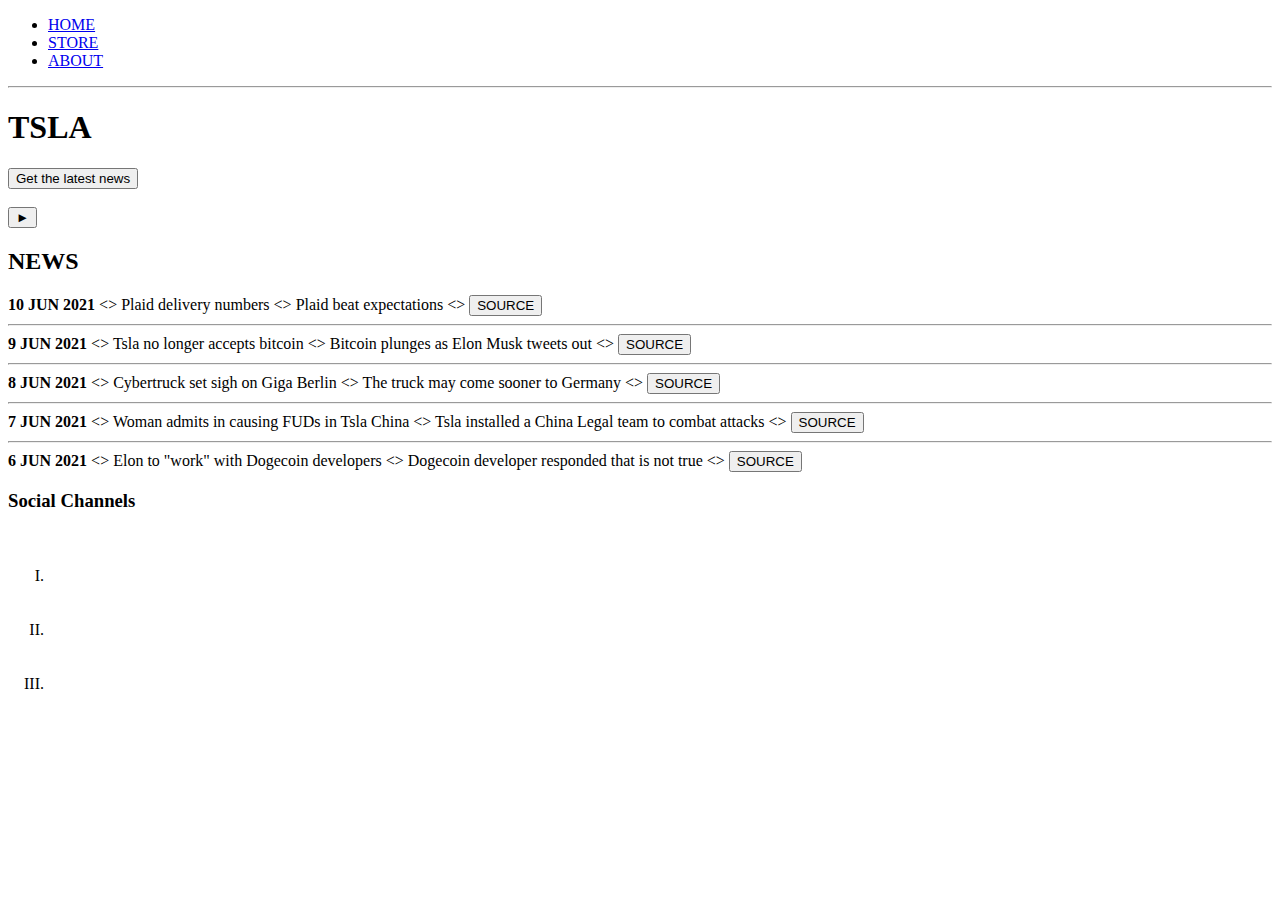
==== index.html @ 6aa06b43 "Initial commit" ====
<!DOCTYPE html>

<html>
    <head>
        <title>TSLA BLOG</title>
        <meta name="description" content="This is a blog on latest news of Tsla">
    </head>
        <style>
            ol.a {
                list-style-type: upper-roman;
         }
         </style>
    <body>
        <header>
            <nav>
                <ul>
                    <li><a href="index.html">HOME</a></li>
                    <li><a href="store.html">STORE</a></li>
                    <li><a href="about.html">ABOUT</a></li>
                </ul>
            </nav>
            <hr>
            <h1>TSLA</h1>
            <button type="button">Get the latest news</button>
            <br>
            <br>
            <!-- Todo: Find a background image -->
            <button>&#9658;</button>
        </header>
        <section>
            <h2>NEWS</h2>
            <div>
                <div>
                    <strong>10 JUN 2021</strong>
                    &lt;&gt;
                    <span>Plaid delivery numbers</span>
                    &lt;&gt;
                    <span>Plaid beat expectations</span>
                    &lt;&gt;
                    <button type="button">SOURCE</button>
                    <hr>
                </div>
                <div>
                    <strong>9 JUN 2021</strong>
                    &lt;&gt;
                    <span>Tsla no longer accepts bitcoin</span>
                    &lt;&gt;
                    <span>Bitcoin plunges as Elon Musk tweets out</span>
                    &lt;&gt;
                    <button type="button">SOURCE</button>
                    <hr>
                </div>
                <div>
                    <strong>8 JUN 2021</strong>
                    &lt;&gt;
                    <span>Cybertruck set sigh on Giga Berlin</span>
                    &lt;&gt;
                    <span>The truck may come sooner to Germany</span>
                    &lt;&gt;
                    <button type="button">SOURCE</button>
                    <hr>
                </div>
                <div>
                    <strong>7 JUN 2021</strong>
                    &lt;&gt;
                    <span>Woman admits in causing FUDs in Tsla China</span>
                    &lt;&gt;
                    <span>Tsla installed a China Legal team to combat attacks</span>
                    &lt;&gt;
                    <button type="button">SOURCE</button>
                    <hr>
                </div>
                <div>
                    <strong>6 JUN 2021</strong>
                    &lt;&gt;
                    <span>Elon to "work" with Dogecoin developers</span>
                    &lt;&gt;
                    <span>Dogecoin developer responded that is not true</span>
                    &lt;&gt;
                    <button type="button">SOURCE</button>
                </div>
            </div>
        </section>
    <footer>
        <h3>Social Channels</h3>
        <ol class = a>
            <li><a href="https://facebook.com" target="_blank"><img src="Images/facebook.png" width="50" height="50"></a></li>
            <li><a href="https://twitter.com" target="_blank"><img src="Images/twitter.png" width="50" height="50"></a></li>
            <li><a href="https://youtube.com" target="_blank"><img src="Images/youtube.png" width="50" height="50"></a></li>
        </ol>
    </footer>
        </body>
</html>
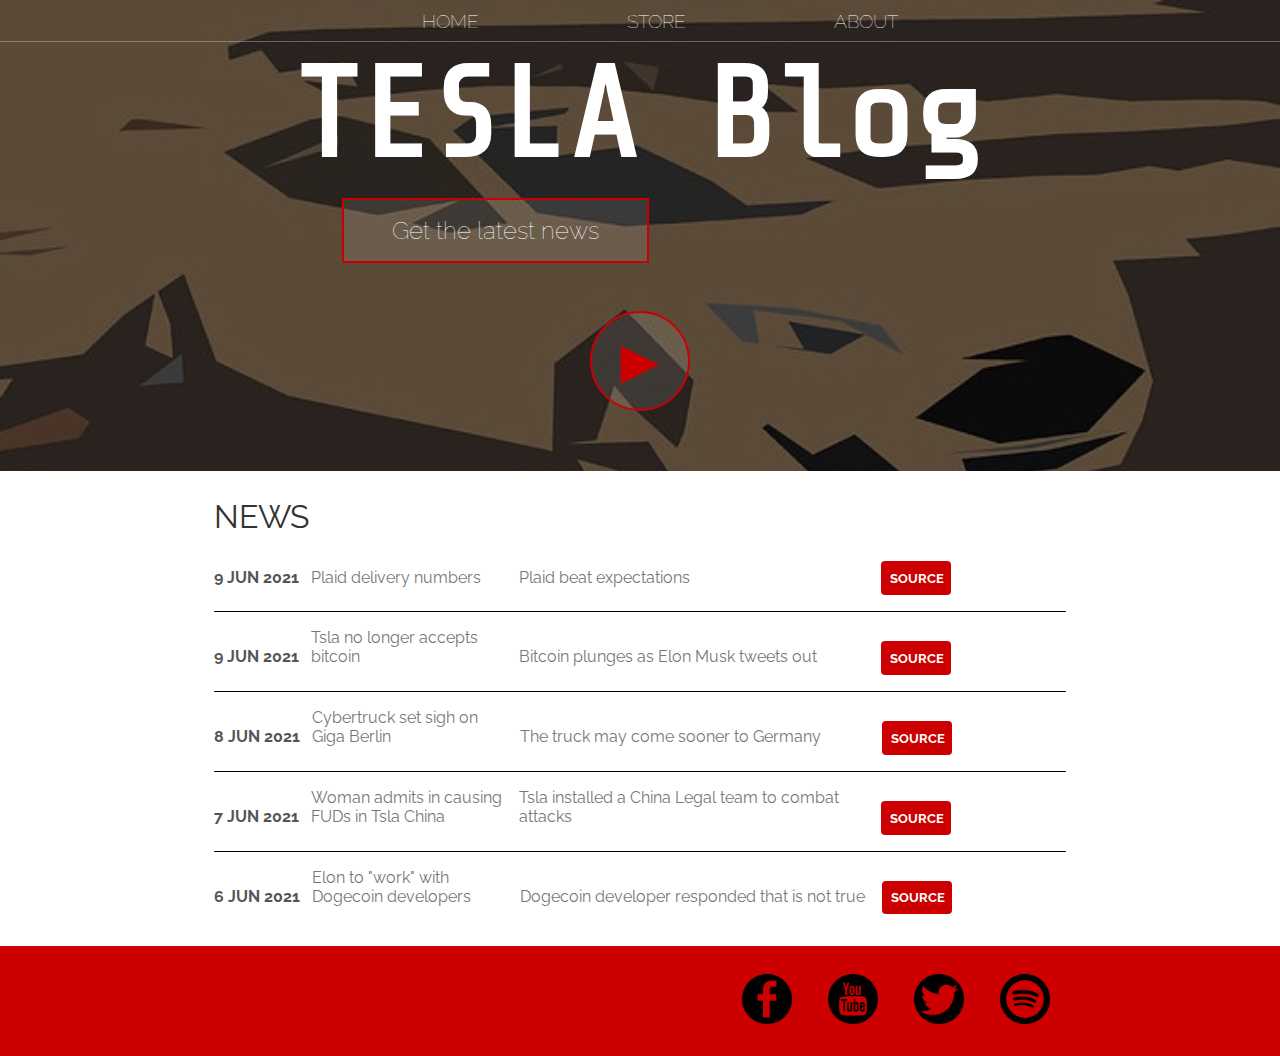
==== commit 96e4feb3: "Commit" ====
--- a/index.html
+++ b/index.html
@@ -2,92 +2,71 @@
 
 <html>
     <head>
-        <title>TSLA BLOG</title>
-        <meta name="description" content="This is a blog on latest news of Tsla">
+        <title>TSLA WEB</title>
+        <meta name="description" content="This is a website on things regarding Tsla">
+        <link rel="stylesheet" href="style.css"/>
     </head>
-        <style>
-            ol.a {
-                list-style-type: upper-roman;
-         }
-         </style>
     <body>
-        <header>
-            <nav>
-                <ul>
-                    <li><a href="index.html">HOME</a></li>
-                    <li><a href="store.html">STORE</a></li>
-                    <li><a href="about.html">ABOUT</a></li>
-                </ul>
-            </nav>
-            <hr>
-            <h1>TSLA</h1>
-            <button type="button">Get the latest news</button>
-            <br>
-            <br>
-            <!-- Todo: Find a background image -->
-            <button>&#9658;</button>
+    <header class="about-header">
+        <nav class="nav main-nav">
+            <ul>
+                <li><a href="index.html">HOME</a></li>
+                <li><a href="store.html">STORE</a></li>
+                <li><a href="about.html">ABOUT</a></li>
+            </ul>
+        </nav>
+        <h1 class="blog-name blog-name-large">TESLA Blog</h1>
+        <div class="container">
+            <button class="btn btn-header" type="button">Get the latest news</button>
+        </div>
+            <button class="btn btn-header btn-play" type="button">&#9658;</button>
         </header>
-        <section>
-            <h2>NEWS</h2>
+        <section class="content-section container">
+            <h2 class="section-header">NEWS</h2>
             <div>
-                <div>
-                    <strong>10 JUN 2021</strong>
-                    &lt;&gt;
-                    <span>Plaid delivery numbers</span>
-                    &lt;&gt;
-                    <span>Plaid beat expectations</span>
-                    &lt;&gt;
-                    <button type="button">SOURCE</button>
-                    <hr>
+                <div class="news-row">
+                    <span class="news-item news-date">9 JUN 2021</span>
+                    <span class="news-item news-country">Plaid delivery numbers</span>
+                    <span class="news-item news-title">Plaid beat expectations</span>
+                    <button type="button" class="btn news-item news-btn btn-source">SOURCE</button>
                 </div>
-                <div>
-                    <strong>9 JUN 2021</strong>
-                    &lt;&gt;
-                    <span>Tsla no longer accepts bitcoin</span>
-                    &lt;&gt;
-                    <span>Bitcoin plunges as Elon Musk tweets out</span>
-                    &lt;&gt;
-                    <button type="button">SOURCE</button>
-                    <hr>
+                <div class="news-row">
+                    <span class="news-item news-date">9 JUN 2021</span>
+                    <span class="news-item news-country">Tsla no longer accepts bitcoin</span>
+                    <span class="news-item news-title">Bitcoin plunges as Elon Musk tweets out</span>
+                    <button type="button" class="btn news-item news-btn btn-source">SOURCE</button>
                 </div>
-                <div>
-                    <strong>8 JUN 2021</strong>
-                    &lt;&gt;
-                    <span>Cybertruck set sigh on Giga Berlin</span>
-                    &lt;&gt;
-                    <span>The truck may come sooner to Germany</span>
-                    &lt;&gt;
-                    <button type="button">SOURCE</button>
-                    <hr>
+                <div class="news-row">
+                    <span class="news-item news-date">8 JUN 2021</span>
+                    <span class="news-item news-country">Cybertruck set sigh on Giga Berlin</span>
+                    <span class="news-item news-title">The truck may come sooner to Germany</span>
+                    <button type="button" class="btn news-item news-btn btn-source">SOURCE</button>
                 </div>
-                <div>
-                    <strong>7 JUN 2021</strong>
-                    &lt;&gt;
-                    <span>Woman admits in causing FUDs in Tsla China</span>
-                    &lt;&gt;
-                    <span>Tsla installed a China Legal team to combat attacks</span>
-                    &lt;&gt;
-                    <button type="button">SOURCE</button>
-                    <hr>
+                <div class="news-row">
+                    <span class="news-item news-date">7 JUN 2021</span>
+                    <span class="news-item news-country">Woman admits in causing FUDs in Tsla China</span>
+                    <span class="news-item news-title">Tsla installed a China Legal team to combat attacks</span>
+                    <button type="button" class="btn news-item news-btn btn-source">SOURCE</button>
                 </div>
-                <div>
-                    <strong>6 JUN 2021</strong>
-                    &lt;&gt;
-                    <span>Elon to "work" with Dogecoin developers</span>
-                    &lt;&gt;
-                    <span>Dogecoin developer responded that is not true</span>
-                    &lt;&gt;
-                    <button type="button">SOURCE</button>
+                <div class="news-row">
+                    <span class="news-item news-date">6 JUN 2021</span>
+                    <span class="news-item news-country">Elon to "work" with Dogecoin developers</span>
+                    <span class="news-item news-title">Dogecoin developer responded that is not true</span>
+                    <button type="button" class="btn news-item news-btn btn-source">SOURCE</button>
                 </div>
             </div>
         </section>
-    <footer>
-        <h3>Social Channels</h3>
-        <ol class = a>
-            <li><a href="https://facebook.com" target="_blank"><img src="Images/facebook.png" width="50" height="50"></a></li>
-            <li><a href="https://twitter.com" target="_blank"><img src="Images/twitter.png" width="50" height="50"></a></li>
-            <li><a href="https://youtube.com" target="_blank"><img src="Images/youtube.png" width="50" height="50"></a></li>
-        </ol>
-    </footer>
+        <footer class="main-footer">
+            <div class="container main-footer-container">
+                <h3 class="blog-name"></h3>
+                <ul class="nav footer-nav">
+                    <li><a href="https://www.facebook.com/TeslaMotorsCorp/" target="_blank"><img src="Images/facebook1.png" width="50" height="50"></a></li>
+                    <li><a href="https://www.youtube.com/c/TeslaDaily/videos" target="_blank"><img src="Images/youtube1.png" width="50" height="50"></a></li>
+                    <li><a href="https://twitter.com/i/topics/1301568510271709184" target="_blank"><img src="Images/twitter1.png" width="50" height="50"></a></li>
+                    <li><a href="https://open.spotify.com/show/2iin015s0k21Bt4ldep9XT?si=uBV4Ft8hQEu_GE4YSIDDGg&nd=1" target="_blank"><img src="Images/spotify1.png" width="50" height="50"></a></li>
+
+                </ul>
+            </div>
+        </footer>
         </body>
 </html>--- a/style.css
+++ b/style.css
@@ -0,0 +1,331 @@
+@import url('https://fonts.googleapis.com/css?family=Raleway:300,400');
+@import url('https://fonts.googleapis.com/css?family=Share+Tech+Mono&display=swap');
+
+*{
+    box-sizing: border-box;
+    font-family: Raleway;
+    color: #777;
+}
+
+html, body {
+    margin: 0;
+    padding: 0;
+}
+
+.nav ul{
+    margin: 0;
+}
+
+.nav li{
+    display: inline;
+}
+
+.nav a{
+    display: inline-block;
+    padding: .5em;
+    color: white;
+    text-decoration: none;
+}
+
+.main-nav{
+    text-align: center;
+    font-size: 1.2em;
+    font-weight: lighter;
+    border-bottom: 1px solid rgba(255, 255, 255, .3)
+
+}
+
+.main-nav li{
+    padding: 0 5%;
+}
+
+.nav a:hover{
+    background-color: rgba(255, 255, 255, .3)
+}
+
+.about-header{
+    background-color: rgba(0, 0, 0, .6);
+    background-blend-mode: multiply;
+    background-image: url("Images/aboutheaderbg.jpg");
+    background-size: cover;
+    padding-bottom: 60px;
+}
+
+.blog-name{
+    text-align: center;
+    margin: 0;
+    font-size: 2em;
+    color: white;
+    font-family:Share Tech Mono;
+}
+
+.blog-name-large{
+    font-size: 8em;
+}
+
+.content-section{
+    margin: 1em;
+}
+
+.container{
+    max-width: 900px;
+    margin: 0 auto;
+    padding: 0 1.5em;
+}
+
+.section-header{
+    font-weight:normal;
+    color: #333;
+    text-align: left;
+    font-size: 2em;
+}
+
+.about-tsla-image{
+    float: left;
+    height: 200px;
+    width: 350px;
+    margin: 15px;
+}
+
+.main-footer{
+    background-color: #cc0000;
+    color: white;
+    padding: .25em 0;
+}
+
+.main-footer-container{
+    display: flex;
+    align-items: center;
+}
+
+.main-footer-container ul{
+    flex-grow: 1;
+    text-align: end;
+}
+
+.footer-nav li{
+    padding: 0 .5em;
+}
+
+.btn{
+    text-align: center;
+    vertical-align: middle;
+    padding: .67em .67em;
+    cursor: pointer;
+}
+
+.btn-header{
+    margin: .5em 15% 2em 15%;
+    color: white;
+    border: 2px solid #cc0000;
+    background-color: rgba(255, 255, 255, .1);
+    border-radius: 0;
+    font-size: 1.5em;
+    font-weight: lighter;
+    padding-left: 2em;
+    padding-right: 2em;
+}
+
+.btn-header:hover{
+    background-color: rgba(255, 255, 255, .3);
+}
+
+.btn-play{
+    display: block;
+    margin: 0 auto;
+    color: #cc0000;
+    font-size: 4em;
+    border-radius: 50%;
+    padding:0;
+    width: 100px;
+    height: 100px;
+}
+
+.btn-primary{
+    color: white;
+    background-color: #cc0000;
+    border: none;
+    border-radius: .3em;
+    font-weight: bold;
+}
+
+.news-row{
+    border-bottom: 1px solid black;
+    padding-bottom: 1em;
+    margin-bottom: 1em;
+}
+
+.news-row:last-child{
+    border-bottom: none;
+}
+
+.news-item{
+    display: inline-block;
+    padding-right: .5em;
+}
+
+.news-date{
+    color: #555;
+    font-weight: bold;
+}
+
+.news-country{
+    width: 24%;
+}
+
+.news-title{
+    width: 42%;
+}
+
+.news-btn{
+    max-width: 19%
+}
+
+.btn-source{
+    color: white;
+    background-color: #cc0000;
+    border: none;
+    border-radius: .3em;
+    font-weight: bold;
+}
+
+.btn-source:hover{
+    background-color: #333333;
+}
+
+.shop-item{
+    margin: 30px;
+}
+
+.shop-item-title{
+    display: block;
+    width: 200px;
+    text-align: center;
+    font-weight: bold;
+    font-size: 1.5em;
+    color: #333;
+    margin-bottom: 15px;
+}
+
+.shop-item-image{
+
+}
+
+.shop-item-details{
+    display:flex;
+    align-items:center;
+    padding: 5px;
+}
+
+.shop-item-price{
+    flex-grow: 1;
+    color: #333;
+}
+
+.shop-items{
+    display: flex;
+    flex-wrap: wrap;
+    justify-content: space-around;
+}
+
+.cart-header{
+    font-weight: bold;
+    font-size: 1.2em;
+    color: #333;
+}
+
+.cart-column{
+    display: flex;
+    align-items: center;
+    border-bottom: 1px solid black;
+    margin-right: 1.5em;
+    padding-bottom: 10px;
+    margin-top: 10px;
+}
+
+.cart-row{
+    display: flex;
+}
+
+.cart-item{
+    width: 45%;
+}
+
+.cart-price{
+    width: 20%;
+    font-size: 1.2em;
+    color: #333;
+}
+
+.cart-quantity{
+    width: 35%;
+}
+
+.cart-item-title{
+    color: #333;
+    margin-left: .5em;
+    font-size: 1.2em;
+}
+
+.cart-item-image{
+    width: 75px;
+    height: auto;
+    border-radius: 10px;
+}
+
+.btn-danger{
+    color: white;
+    background-color: black;
+    border-radius: .3em;
+    font-weight: bold;
+}
+
+.btn-danger:hover{
+    background-color: #CC4C4C;
+}
+
+.cart-quantity-input{
+    height: 34px;
+    width: 50px;
+    border-radius: 5px;
+    border: 1px solid #cc0000;
+    background-color: white;
+    color: #333;
+    padding: 0;
+    text-align: center;
+    font-size: 1.2em;
+    margin-right: 25px;
+}
+
+.cart-row:last-child{
+    border-bottom: 1px solid black;
+}
+
+.cart-row:last-child .cart-column{
+    border: none;
+}
+
+.cart-total{
+    text-align: end;
+    margin-top: 10px;
+    margin-right: 10px;
+
+}
+
+.cart-total-title{
+    font-weight: bold;
+    font-size: 1.5em;
+    color: black;
+    margin-right: 20px;
+}
+
+.cart-total-price{
+    color: #333;
+    font-size: 1.1em;
+}
+
+.btn-purchase{
+    display: block;
+    margin: 40px auto 80px auto;
+    font-size: 1.75em;
+}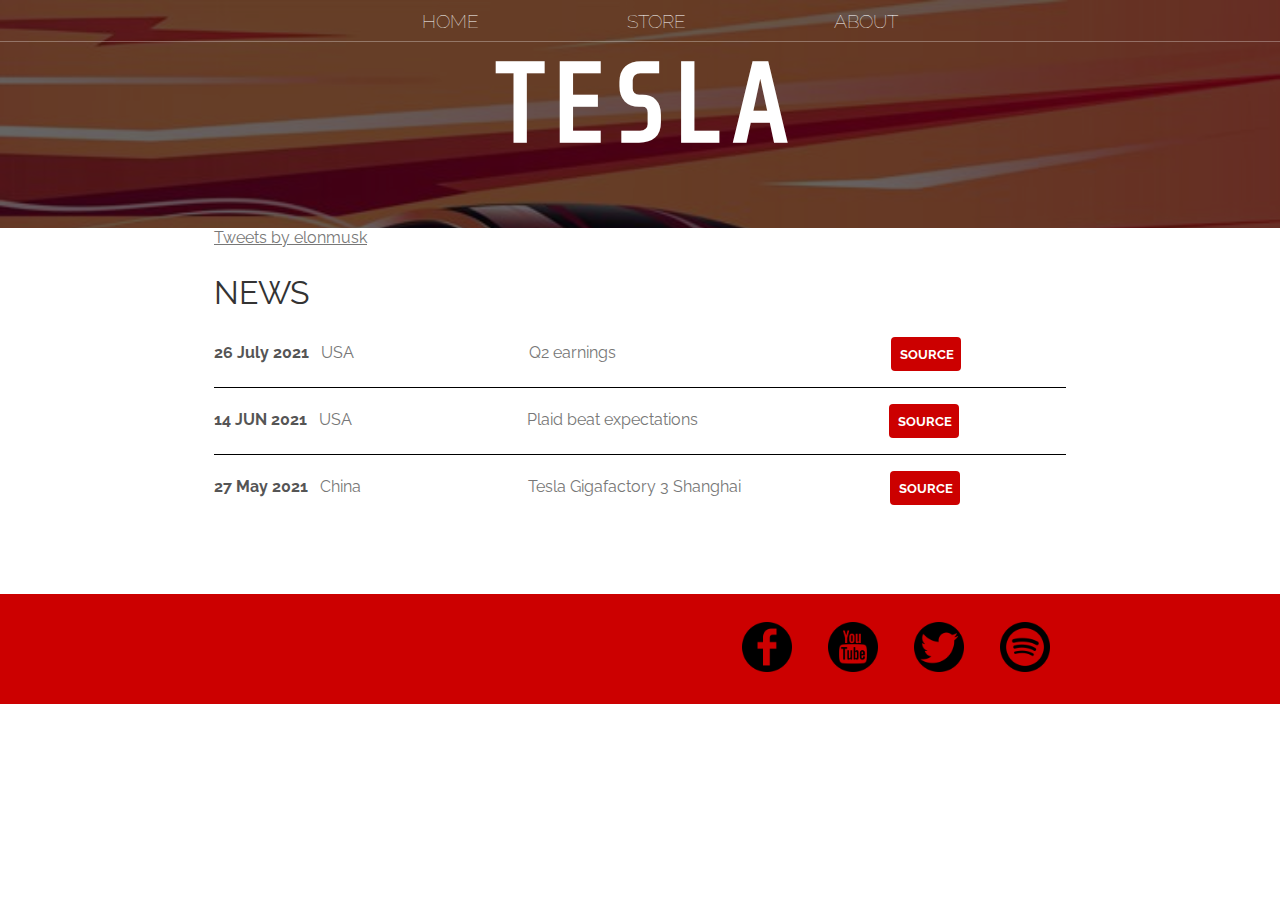
==== commit 6f5bdc80: "Final Commit" ====
--- a/index.html
+++ b/index.html
@@ -15,58 +15,48 @@
                 <li><a href="about.html">ABOUT</a></li>
             </ul>
         </nav>
-        <h1 class="blog-name blog-name-large">TESLA Blog</h1>
-        <div class="container">
-            <button class="btn btn-header" type="button">Get the latest news</button>
-        </div>
-            <button class="btn btn-header btn-play" type="button">&#9658;</button>
+        <h1 class="blog-name blog-name-large">TESLA</h1>
         </header>
         <section class="content-section container">
-            <h2 class="section-header">NEWS</h2>
             <div>
+                <a class="twitter-timeline" data-lang="en" data-width="900" data-height="800" data-theme="light" href="https://twitter.com/elonmusk?ref_src=twsrc%5Etfw">Tweets by elonmusk</a> <script async src="https://platform.twitter.com/widgets.js" charset="utf-8"></script>
+
+                <h2 class="section-header">NEWS</h2>
                 <div class="news-row">
-                    <span class="news-item news-date">9 JUN 2021</span>
-                    <span class="news-item news-country">Plaid delivery numbers</span>
-                    <span class="news-item news-title">Plaid beat expectations</span>
-                    <button type="button" class="btn news-item news-btn btn-source">SOURCE</button>
+                    <span class="news-item news-date">26 July 2021</span>
+                    <span class="news-item news-country">USA</span>
+                    <span class="news-item news-title">Q2 earnings</span>
+                    <a href = "https://www.nasdaq.com/market-activity/stocks/tsla/earnings" target = "_blank"> <button type="button" class="btn news-item news-btn btn-source">SOURCE</button></a>
                 </div>
                 <div class="news-row">
-                    <span class="news-item news-date">9 JUN 2021</span>
-                    <span class="news-item news-country">Tsla no longer accepts bitcoin</span>
-                    <span class="news-item news-title">Bitcoin plunges as Elon Musk tweets out</span>
-                    <button type="button" class="btn news-item news-btn btn-source">SOURCE</button>
+                    <span class="news-item news-date">14 JUN 2021</span>
+                    <span class="news-item news-country">USA</span>
+                    <span class="news-item news-title">Plaid beat expectations</span>
+                    <a href = "https://finance.yahoo.com/news/tesla-model-s-plaid-is-an-impressive-feat-oppenheimer-analyst-165333095.html" target = "_blank"><button type="button" class="btn news-item news-btn btn-source">SOURCE</button></a>
                 </div>
                 <div class="news-row">
-                    <span class="news-item news-date">8 JUN 2021</span>
-                    <span class="news-item news-country">Cybertruck set sigh on Giga Berlin</span>
-                    <span class="news-item news-title">The truck may come sooner to Germany</span>
-                    <button type="button" class="btn news-item news-btn btn-source">SOURCE</button>
-                </div>
-                <div class="news-row">
-                    <span class="news-item news-date">7 JUN 2021</span>
-                    <span class="news-item news-country">Woman admits in causing FUDs in Tsla China</span>
-                    <span class="news-item news-title">Tsla installed a China Legal team to combat attacks</span>
-                    <button type="button" class="btn news-item news-btn btn-source">SOURCE</button>
-                </div>
-                <div class="news-row">
-                    <span class="news-item news-date">6 JUN 2021</span>
-                    <span class="news-item news-country">Elon to "work" with Dogecoin developers</span>
-                    <span class="news-item news-title">Dogecoin developer responded that is not true</span>
-                    <button type="button" class="btn news-item news-btn btn-source">SOURCE</button>
+                    <span class="news-item news-date">27 May 2021</span>
+                    <span class="news-item news-country">China</span>
+                    <span class="news-item news-title">Tesla Gigafactory 3 Shanghai  </span>
+                    <a href = "https://insideevs.com/news/510543/tesla-giga-shanghai-may27-2021/" target = "_blank"><button type="submit" class="btn news-item news-btn btn-source">SOURCE</button></a>
                 </div>
             </div>
+            <br>
+            <br>
+            <br>
         </section>
-        <footer class="main-footer">
-            <div class="container main-footer-container">
-                <h3 class="blog-name"></h3>
-                <ul class="nav footer-nav">
-                    <li><a href="https://www.facebook.com/TeslaMotorsCorp/" target="_blank"><img src="Images/facebook1.png" width="50" height="50"></a></li>
-                    <li><a href="https://www.youtube.com/c/TeslaDaily/videos" target="_blank"><img src="Images/youtube1.png" width="50" height="50"></a></li>
-                    <li><a href="https://twitter.com/i/topics/1301568510271709184" target="_blank"><img src="Images/twitter1.png" width="50" height="50"></a></li>
-                    <li><a href="https://open.spotify.com/show/2iin015s0k21Bt4ldep9XT?si=uBV4Ft8hQEu_GE4YSIDDGg&nd=1" target="_blank"><img src="Images/spotify1.png" width="50" height="50"></a></li>
 
-                </ul>
-            </div>
-        </footer>
-        </body>
+    <footer class="main-footer">
+        <div class="container main-footer-container">
+            <h3 class="blog-name"></h3>
+            <ul class="nav footer-nav">
+                <li><a href="https://www.facebook.com/TeslaMotorsCorp/" target="_blank"><img src="Images/facebook1.png" width="50" height="50"></a></li>
+                <li><a href="https://www.youtube.com/c/TeslaDaily/videos" target="_blank"><img src="Images/youtube1.png" width="50" height="50"></a></li>
+                <li><a href="https://twitter.com/i/topics/1301568510271709184" target="_blank"><img src="Images/twitter1.png" width="50" height="50"></a></li>
+                <li><a href="https://open.spotify.com/show/2iin015s0k21Bt4ldep9XT?si=uBV4Ft8hQEu_GE4YSIDDGg&nd=1" target="_blank"><img src="Images/spotify1.png" width="50" height="50"></a></li>
+
+            </ul>
+        </div>
+    </footer>
+    </body>
 </html>--- a/style.css
+++ b/style.css
@@ -46,7 +46,7 @@
 .about-header{
     background-color: rgba(0, 0, 0, .6);
     background-blend-mode: multiply;
-    background-image: url("Images/aboutheaderbg.jpg");
+    background-image: url("Images/aboutheaderbg.png");
     background-size: cover;
     padding-bottom: 60px;
 }
@@ -60,7 +60,7 @@
 }
 
 .blog-name-large{
-    font-size: 8em;
+    font-size: 7em;
 }
 
 .content-section{
@@ -309,7 +309,6 @@
     text-align: end;
     margin-top: 10px;
     margin-right: 10px;
-
 }
 
 .cart-total-title{
@@ -328,4 +327,8 @@
     display: block;
     margin: 40px auto 80px auto;
     font-size: 1.75em;
+}
+
+.text-style{
+    line-height: 1.8;
 }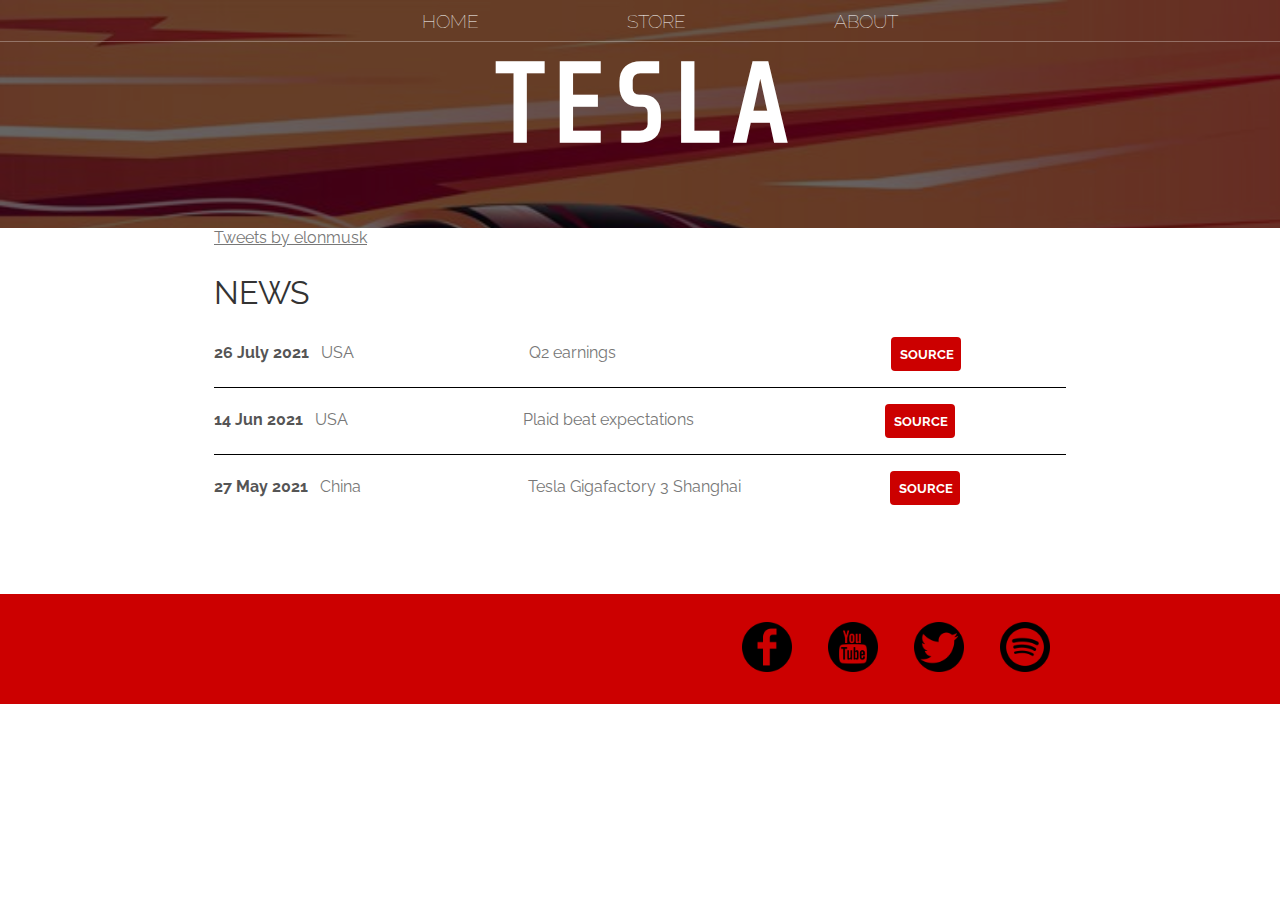
==== commit bd16584e: "Final Commit" ====
--- a/index.html
+++ b/index.html
@@ -29,7 +29,7 @@
                     <a href = "https://www.nasdaq.com/market-activity/stocks/tsla/earnings" target = "_blank"> <button type="button" class="btn news-item news-btn btn-source">SOURCE</button></a>
                 </div>
                 <div class="news-row">
-                    <span class="news-item news-date">14 JUN 2021</span>
+                    <span class="news-item news-date">14 Jun 2021</span>
                     <span class="news-item news-country">USA</span>
                     <span class="news-item news-title">Plaid beat expectations</span>
                     <a href = "https://finance.yahoo.com/news/tesla-model-s-plaid-is-an-impressive-feat-oppenheimer-analyst-165333095.html" target = "_blank"><button type="button" class="btn news-item news-btn btn-source">SOURCE</button></a>
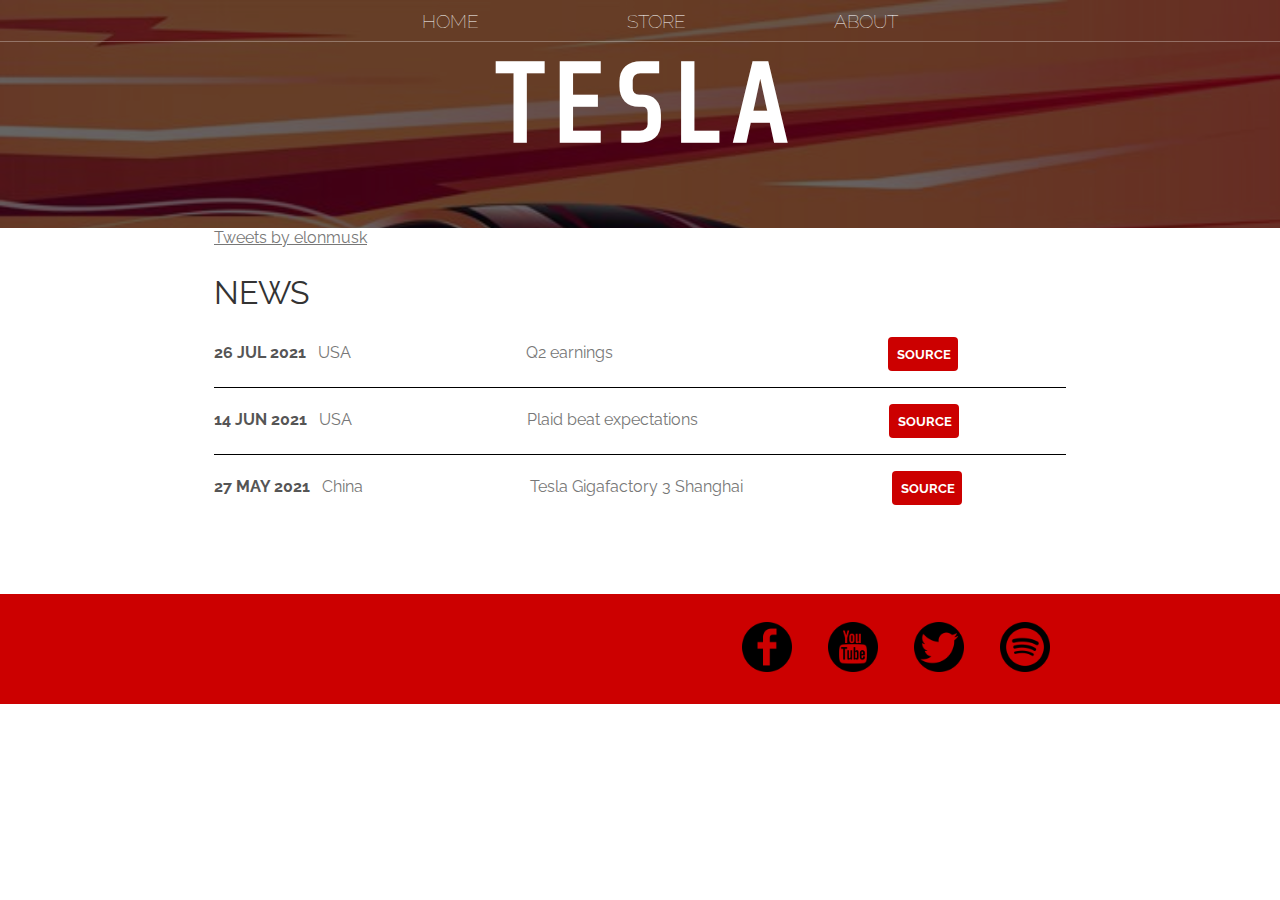
==== commit 90bc7c81: "Final Commit" ====
--- a/index.html
+++ b/index.html
@@ -23,19 +23,19 @@
 
                 <h2 class="section-header">NEWS</h2>
                 <div class="news-row">
-                    <span class="news-item news-date">26 July 2021</span>
+                    <span class="news-item news-date">26 JUL 2021</span>
                     <span class="news-item news-country">USA</span>
                     <span class="news-item news-title">Q2 earnings</span>
                     <a href = "https://www.nasdaq.com/market-activity/stocks/tsla/earnings" target = "_blank"> <button type="button" class="btn news-item news-btn btn-source">SOURCE</button></a>
                 </div>
                 <div class="news-row">
-                    <span class="news-item news-date">14 Jun 2021</span>
+                    <span class="news-item news-date">14 JUN 2021</span>
                     <span class="news-item news-country">USA</span>
                     <span class="news-item news-title">Plaid beat expectations</span>
                     <a href = "https://finance.yahoo.com/news/tesla-model-s-plaid-is-an-impressive-feat-oppenheimer-analyst-165333095.html" target = "_blank"><button type="button" class="btn news-item news-btn btn-source">SOURCE</button></a>
                 </div>
                 <div class="news-row">
-                    <span class="news-item news-date">27 May 2021</span>
+                    <span class="news-item news-date">27 MAY 2021</span>
                     <span class="news-item news-country">China</span>
                     <span class="news-item news-title">Tesla Gigafactory 3 Shanghai  </span>
                     <a href = "https://insideevs.com/news/510543/tesla-giga-shanghai-may27-2021/" target = "_blank"><button type="submit" class="btn news-item news-btn btn-source">SOURCE</button></a>
